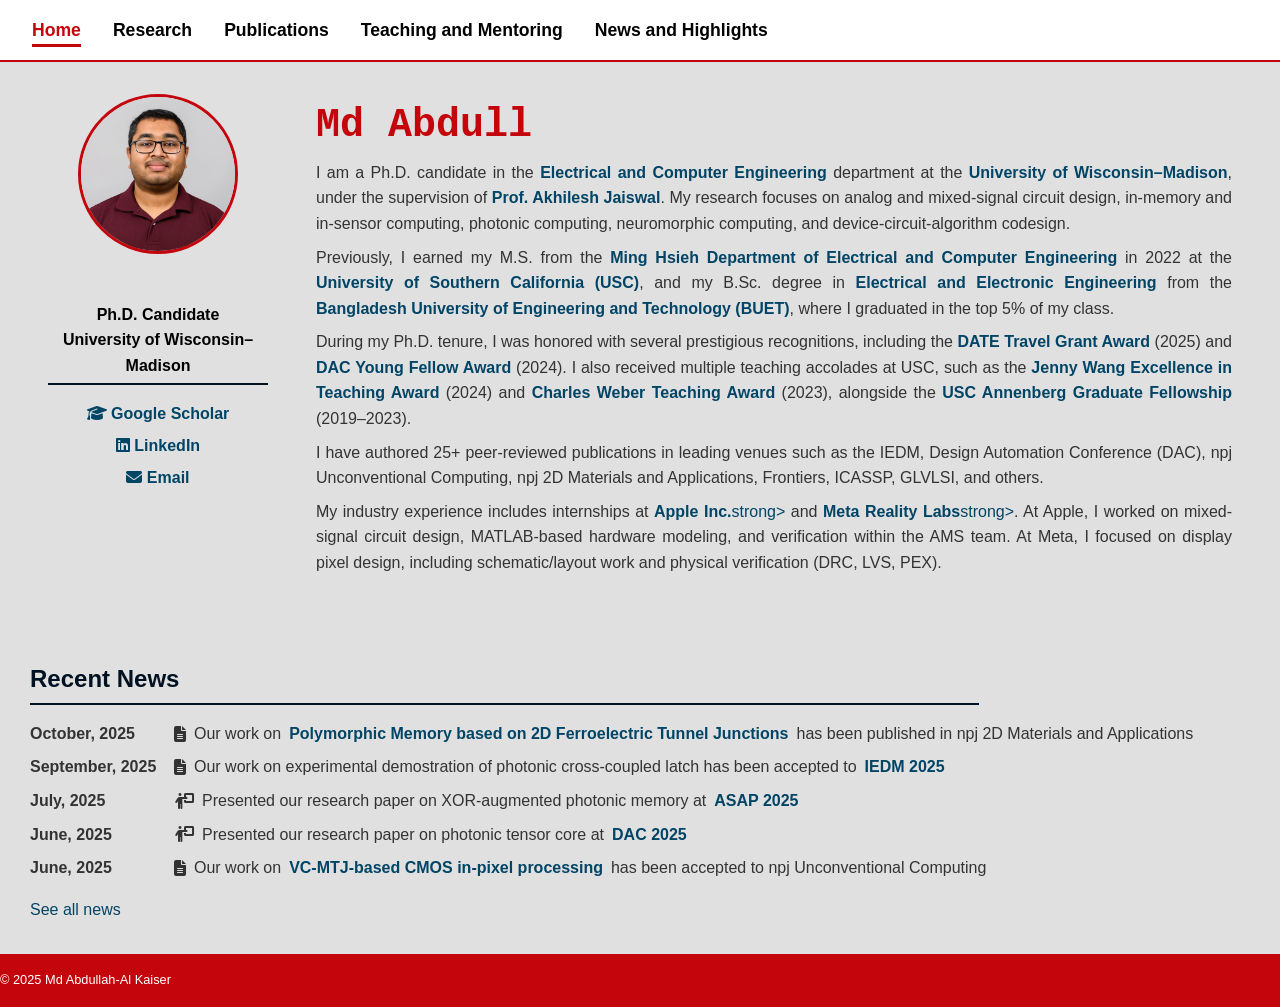
==== index.html @ b9860746 "Update index.html" ====
<!DOCTYPE html>
<html lang="en">
<head>
  <meta charset="UTF-8" />
  <meta name="viewport" content="width=device-width, initial-scale=1" />
  <title>Home - Md Abdullah-Al Kaiser</title>
  <link rel="stylesheet" href="style.css" />
  <link
    rel="stylesheet"
    href="https://cdnjs.cloudflare.com/ajax/libs/font-awesome/6.5.0/css/all.min.css"
    integrity="sha512-dO6lBBRrsN4SR0WqX3M5Jz6nX3Wc5dkP7kE+bQ9GfUemU1wfh64X0sJHZ6Z7JgY+jPZIl7QQB+p9zzC8pHVu1w=="
    crossorigin="anonymous"
    referrerpolicy="no-referrer"
  /> 

  <style>
    /* Typewriter Animation */
    .typewriter {
      font-size: 2.2rem;
      font-weight: bold;
      color: #222;
      font-family: "Courier New", monospace;
      white-space: nowrap;
      display: inline-block;
      height: 2.6rem; /* keeps spacing fixed */
    }

    .cursor {
      display: inline-block;
      width: 2px;
      background-color: #333;
      margin-left: 2px;
      animation: blink 0.7s infinite;
    }

    @keyframes blink {
      50% { background-color: transparent; }
    }
  </style>
</head>
  
<body>

<header> 
  <nav>
    <ul class="nav-links">
      <li><a href="index.html" class="active">Home</a></li>
      <li><a href="research.html">Research</a></li>
      <li><a href="publications.html">Publications</a></li>
      <li><a href="teaching.html">Teaching and Mentoring</a></li>
      <li><a href="news.html">News and Highlights</a></li>
    </ul>
  </nav> 
</header>

<main class="home-container">
  <div class="profile-left">
    <img src="Images/Headshot.png" alt="Md Abdullah-Al Kaiser" class="profile-pic" />
    <h2>Ph.D. Candidate<br>University of Wisconsin–Madison</h2>

    <div class="social-links">
        <a href="https://scholar.google.com/citations?user=Xrip2CIAAAAJ&hl=en" target="_blank" rel="noopener noreferrer">
          <i class="fas fa-graduation-cap"></i> Google Scholar
        </a>
        <a href="https://www.linkedin.com/in/md-abdullah-al-kaiser-549613242/" target="_blank" rel="noopener noreferrer">
          <i class="fab fa-linkedin"></i> LinkedIn
        </a>
        <a href="mailto:mkaiser8@wisc.edu">
          <i class="fas fa-envelope"></i> Email
        </a>
      </div>
  </div>

  <div class="profile-right">
    <!-- Animated Name -->
    <h1 class="typewriter"><span id="typewriter"></span><span id="cursor" class="cursor"></span></h1>

    <p>
      I am a Ph.D. candidate in the 
      <a href="https://www.ece.wisc.edu/" target="_blank"><strong>Electrical and Computer Engineering</strong></a> 
      department at the 
      <a href="https://www.wisc.edu/" target="_blank"><strong>University of Wisconsin–Madison</strong></a>, 
      under the supervision of 
      <a href = "https://compute-lab.ece.wisc.edu/" target = "_blank"><strong>Prof. Akhilesh Jaiswal</strong></a>. 
      My research focuses on analog and mixed-signal circuit design, in-memory and in-sensor computing, photonic computing, neuromorphic computing, and device-circuit-algorithm codesign.
    </p>  
    <p> 
      Previously, I earned my M.S. from the 
      <a href="https://minghsiehece.usc.edu/" target="_blank"><strong>Ming Hsieh Department of Electrical and Computer Engineering</strong></a> 
      in 2022 at the 
      <a href="https://www.usc.edu/" target="_blank"><strong>University of Southern California (USC)</strong></a>, and  my B.Sc. degree in 
      <a href="https://eee.buet.ac.bd/" target="_blank"><strong>Electrical and Electronic Engineering</strong></a> from the 
      <a href="https://www.buet.ac.bd/" target="_blank"><strong>Bangladesh University of Engineering and Technology (BUET)</strong></a>, where I graduated in the top 5% of my class.
    </p>
    <p>
      During my Ph.D. tenure, I was honored with several prestigious recognitions, including the <span style="color: #004466;"><strong>DATE Travel Grant Award</strong></span> (2025) 
      and <span style="color: #004466;"><strong>DAC Young Fellow Award</strong></span> (2024). 
      I also received multiple teaching accolades at USC, such as the <a href="https://minghsiehece.usc.edu/2024/07/congratulations-to-the-ece-students-honored-at-the-2024-viterbi-awards/" target="_blank">
        <strong>Jenny Wang Excellence in Teaching Award</strong></a> (2024)       
      and <span style="color: #004466;"><strong>Charles Weber Teaching Award</strong></span> (2023), 
      alongside the <span style="color: #004466;"><strong>USC Annenberg Graduate Fellowship</strong></span> (2019–2023). 
    </p>
    <p>
      I have authored 25+ peer-reviewed publications in leading venues such as the IEDM, 
      Design Automation Conference (DAC), npj Unconventional Computing, npj 2D Materials and Applications, Frontiers, ICASSP, GLVLSI, and others.
    </p>
    <p>
      My industry experience includes internships at 
      <a href="https://www.apple.com" target="_blank"><strong>Apple Inc.</strong>strong></a> and 
      <a href="https://about.meta.com/realitylabs/" target="_blank""><strong>Meta Reality Labs</strong>strong></a>. At Apple, I worked on mixed-signal circuit design, MATLAB-based hardware modeling, 
      and verification within the AMS team. At Meta, I focused on display pixel design, including schematic/layout work and physical verification (DRC, LVS, PEX).
    </p>  
  </div>  
</main>

<!-- Recent News Section -->
<section class="news-section">
  <h2>Recent News</h2>
  <ul id="news-list"></ul>
  <p><a href="news.html">See all news</a></p>
</section>
  
<script>
// Typewriter animation
const text = "Md Abdullah-Al Kaiser";
const typewriter = document.getElementById("typewriter");
const cursor = document.getElementById("cursor");

let index = 0;

function type() {
  if (index < text.length) {
    typewriter.textContent += text.charAt(index);
    index++;
    setTimeout(type, 150); // typing speed
  } else {
    cursor.style.display = "none"; // hide cursor after typing complete
    setTimeout(() => {
      typewriter.textContent = ""; // clear instantly
      cursor.style.display = "inline-block"; // show cursor again
      index = 0;
      setTimeout(type, 500); // wait 0.5s then start typing again
    }, 3000); // wait 3s before clearing
  }
}

type();

// Dynamically fetch and show top 5 news from news.html
fetch('news.html')
  .then(response => response.text())
  .then(data => {
    const parser = new DOMParser();
    const doc = parser.parseFromString(data, 'text/html');
    const newsItems = doc.querySelectorAll('.news-list li');
    const newsList = document.getElementById('news-list');

    newsItems.forEach((item, index) => {
      if (index < 5) {
        newsList.appendChild(item.cloneNode(true));
      }
    });
  })
  .catch(error => console.error('Error loading news:', error));
</script>

<footer>
  <p style="font-size: 0.8rem;">&copy; 2025 Md Abdullah-Al Kaiser</p>
</footer>

</body>
</html>
---- style.css ----
/* RESET: remove default browser spacing and simplify box sizing */
* {
  margin: 0;
  padding: 0;
  box-sizing: border-box;
}

/* BODY: general font, layout, background */
body {
  font-family: 'Helvetica', Tahoma, Geneva, Verdana, sans-serif;
  line-height: 1.6;
  background-color: #e0e0e0;
  color: #333333;
  min-height: 100vh;
  display: flex;
  flex-direction: column;
}

/* PARAGRAPHS & LISTS: justified text, consistent sizing */
p, li {
  text-align: justify;
}

p {
  line-height: 1.6;
  font-size: 1rem;
  margin-top: 0.5rem;    /* added */
  margin-bottom: 0.5rem; /* added */
}

li {
  font-size: 1rem;
}

/* HEADER & NAVIGATION */
header {
  background-color: #FFFFFF;
  border-bottom: 2px solid #C5050C;
  padding: 1rem 2rem;
  position: sticky;
  top: 0;
  z-index: 100;
}

/* NAVIGATION LINKS */
.nav-links {
  list-style: none;
  display: flex;
  gap: 2rem;
  font-weight: 600;
}

.nav-links li a {
  color: #000000;
  text-decoration: none;
  font-size: 1.1rem;
  padding-bottom: 0.25rem;
  border-bottom: 3px solid transparent;
  transition: border-color 0.3s ease;
}

.nav-links li a:hover,
.nav-links li a.active {
  border-bottom-color: #C5050C;
  color: #C5050C;
}

/* HOMEPAGE FLEX LAYOUT */
.home-container {
  display: flex;
  flex-wrap: wrap;
  align-items: flex-start;
  justify-content: flex-start;
  gap: 3rem;
  padding: 2rem 3rem;
  width: 100%;
}

/* PROFILE LEFT COLUMN (IMAGE + LINKS) */
.profile-left {
  width: 220px;
  text-align: center;
}

.profile-pic {
  width: 160px;
  height: 160px;
  object-fit: cover;
  border-radius: 50%;
  border: 3px solid #C5050C;
  margin-bottom: 1rem;
}

.profile-left h2 {
  font-size: 1rem;
  margin-bottom: 1rem;
  color: #000000;
}

/* SOCIAL LINKS BELOW PROFILE PIC */
.social-links {
  display: flex;
  flex-direction: column;
  gap: 0.4rem;
}

.social-links a {
  color: #004466;
  text-decoration: none;
  font-weight: 600;
  transition: color 0.3s ease;
}

.social-links a:hover {
  color: #000000;
  text-decoration: underline;
}

.social-links i {
  font-size: 1rem;
}

/* RIGHT PROFILE TEXT / MAIN CONTENT */
.profile-right {
  flex: 1;
  min-width: 0;
}

.profile-right h1 {
  font-size: 2.5rem;
  font-weight: 700;
  color: #C5050C;
  margin-bottom: 1rem;
}

.profile-text p {
  font-size: 1.2rem;
  margin-bottom: 2rem;
  color: #004466;
}

/* FOOTER */
footer {
  background-color: #C5050C;
  color: white;
  text-align: center;
  padding: 0.5rem 0;
  font-size: 0.8rem;
  font-weight: 500;
  margin-top: auto;
}

/* HEADINGS: H1 for page titles */
h1 {
  color: #000000;
  font-size: 2rem;
  margin-bottom: 1rem;
}

/* H2 for section headings with underline & spacing */
h2 {
  margin-top: 1.5rem; /* reduced from 2rem */
  margin-bottom: 1rem; /* spacing below underline */
  color: #001122;
  border-bottom: 2px solid #001122;
  padding-bottom: 0.3rem;
  font-size: 1.5rem;
}

/* SPECIFIC: content-container lists (publications) */
.content-container ol,
.content-wrapper ol {
  margin-left: 1.5rem;
}

.content-container ol li,
.content-wrapper ol li {
  margin-bottom: 0.5rem;
  line-height: 1.6;
}

/* HIGHLIGHT AUTHOR NAME IN PUBLICATIONS */
.content-container ol li strong,
.content-wrapper ol li strong {
  color: #004466;
}

/* GENERAL PAGE WRAPPER FOR PAGES LIKE PUBLICATIONS */
.content-wrapper {
  max-width: none;
  width: 100%;
  padding: 3rem 3rem;
  margin: 0 auto;
}

/* SECTION spacing adjustment */
section {
  margin-top: 1.5rem;
  margin-bottom: 1.5rem;
}

.figure-text-row {
  display: flex;
  flex-wrap: wrap;           /* allow vertical stacking on narrow screens */
  align-items: center;
  gap: 1rem;
}

.figure-text-row img {
  flex-shrink: 0; /* prevent image from shrinking too much */
  max-width: 600px; /* controls image size */
  width: 100%;
  height: auto;
}

.text-block {
  flex: 1; /* take remaining space */
  min-width: 250px; /* prevents collapsing */
  display: flex;
  flex-direction: column;
  gap: 1rem;
}

.figure-text-row .text-block p {
  margin-top: 0.05rem;   /* space above each paragraph */
  margin-bottom: 0.05rem; /* space below each paragraph */
  line-height: 1.6;      /* controls spacing between lines */
}

/* Base link style */
a {
  color: #004466;                      /* dark gray, softer than black */
  text-decoration: none;               /* removes underline */
}

/* On hover, make it stand out */
a:hover {
  color: #000000;                        /* pure black on hover */
  text-decoration: underline;         /* underline only on hover */
}

a:visited {
  color: #004466;
}

.news-item {
  display: flex;
  gap: 1rem;
  align-items: start;
}

.news-date {
  flex: 0 0 8em; /* fixed width for alignment */
  font-weight: bold;
}

.news-content {
  flex: 1;
  display: inline-flex;
  align-items: center; /* aligns icon and text */
  gap: 0.5rem;
}

.news-icon {
  flex-shrink: 0; /* ensures icon doesn't shrink */
}

.news-section {
  margin-top: 20px;
  padding-left: 0;      /* remove left padding */
  margin-left: 30px;   /* nudge left */
  max-width: 1200px;
}

.news-section h2 {
  display: inline-block;
  border-bottom: 2px solid #001122;
  padding-bottom: 0.3rem;
  padding-right: 800px;  /* extends underline rightwards */
}

.news-section ul {
  list-style: none;
  padding-left: 0;
  margin-left: 0;
  white-space: nowrap;
  overflow-x: auto;
}

.news-section li {
  margin-bottom: 8px;
}
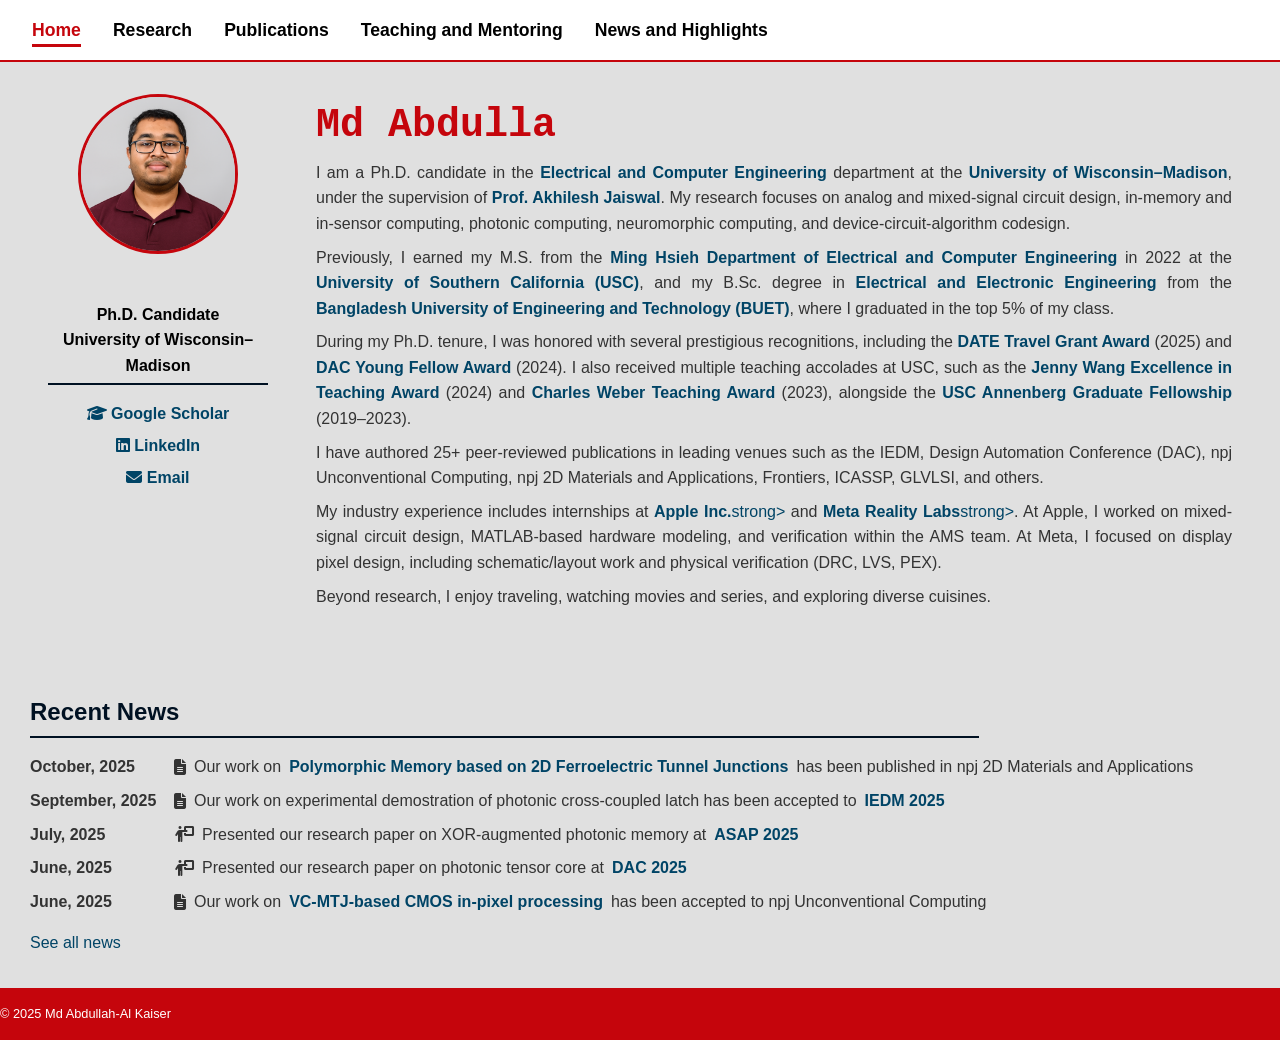
==== commit 8a5f1996: "Update index.html" ====
--- a/index.html
+++ b/index.html
@@ -110,6 +110,9 @@
       <a href="https://about.meta.com/realitylabs/" target="_blank""><strong>Meta Reality Labs</strong>strong></a>. At Apple, I worked on mixed-signal circuit design, MATLAB-based hardware modeling, 
       and verification within the AMS team. At Meta, I focused on display pixel design, including schematic/layout work and physical verification (DRC, LVS, PEX).
     </p>  
+    <p>
+      Beyond research, I enjoy traveling, watching movies and series, and exploring diverse cuisines.
+    </p>
   </div>  
 </main>
 
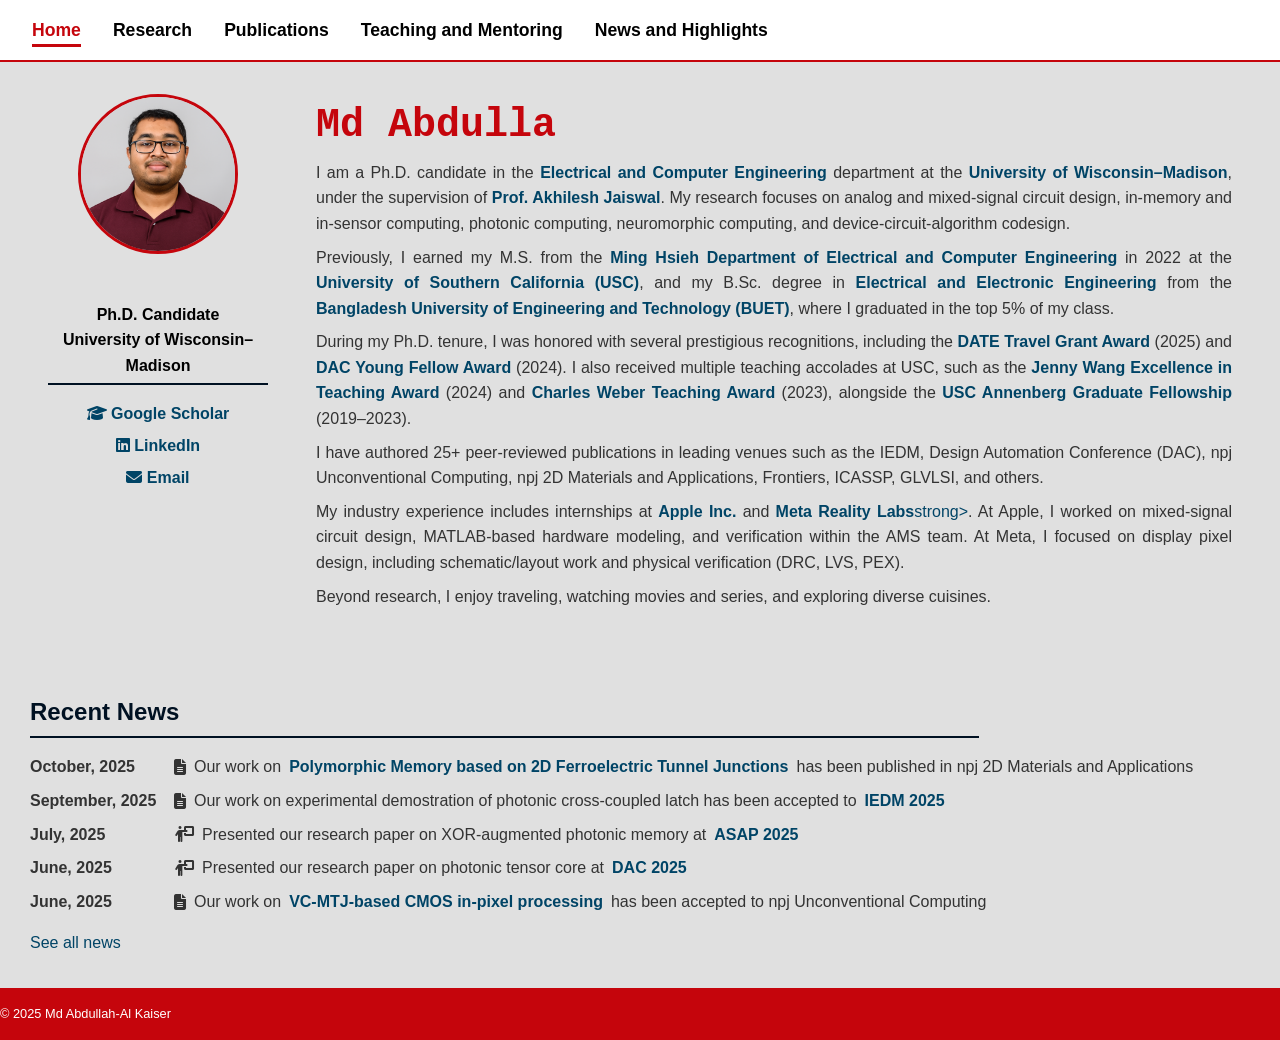
==== commit 932dcc4c: "Update index.html" ====
--- a/index.html
+++ b/index.html
@@ -106,7 +106,7 @@
     </p>
     <p>
       My industry experience includes internships at 
-      <a href="https://www.apple.com" target="_blank"><strong>Apple Inc.</strong>strong></a> and 
+      <a href="https://www.apple.com" target="_blank"><strong>Apple Inc.</strong></strong></a> and 
       <a href="https://about.meta.com/realitylabs/" target="_blank""><strong>Meta Reality Labs</strong>strong></a>. At Apple, I worked on mixed-signal circuit design, MATLAB-based hardware modeling, 
       and verification within the AMS team. At Meta, I focused on display pixel design, including schematic/layout work and physical verification (DRC, LVS, PEX).
     </p>  
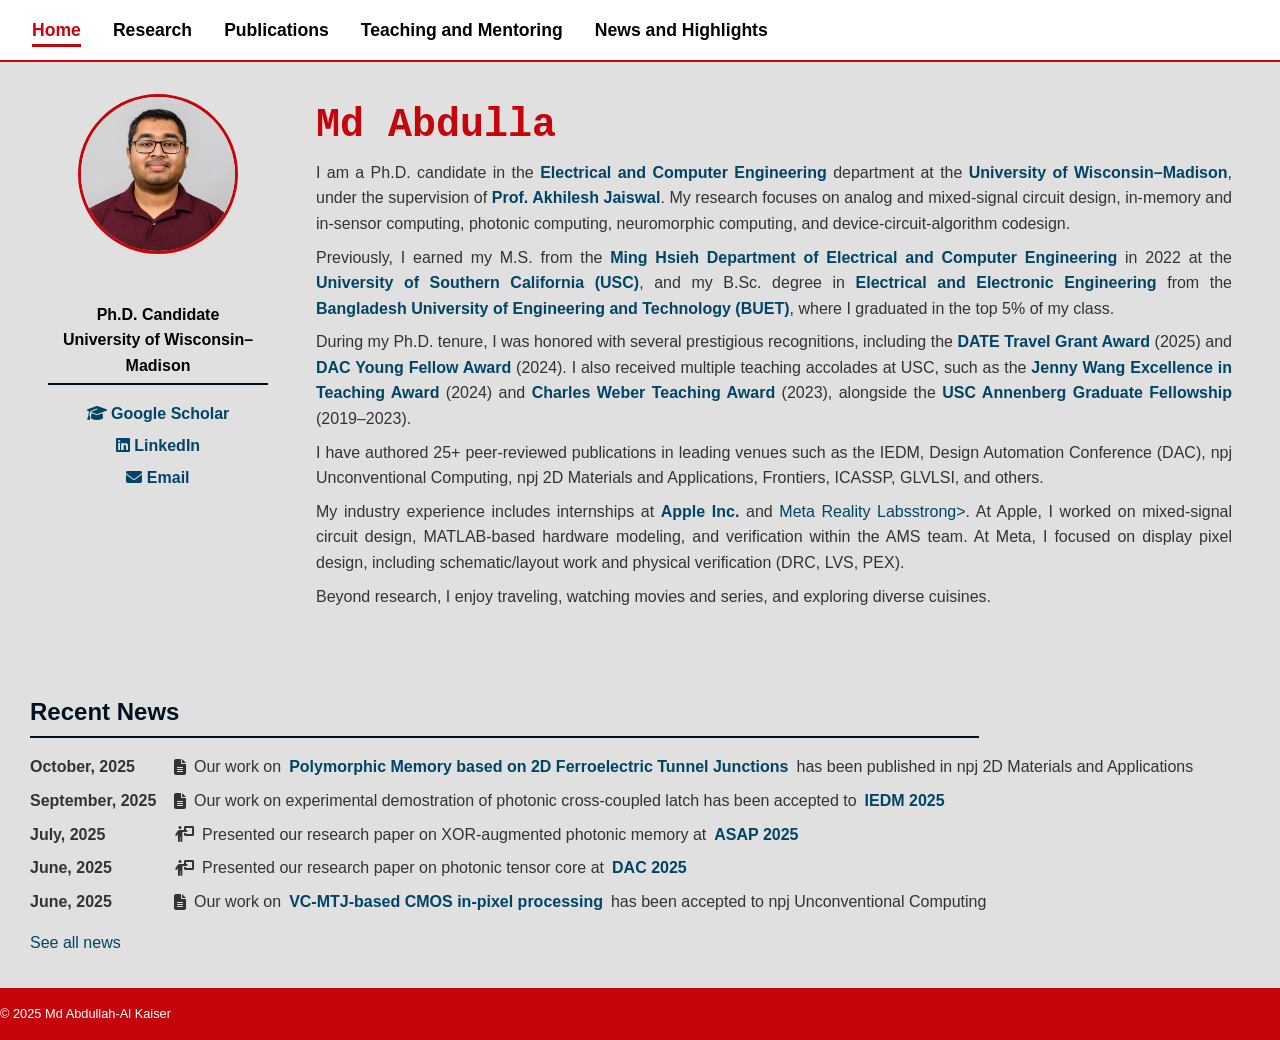
==== commit 16f82721: "Update index.html" ====
--- a/index.html
+++ b/index.html
@@ -107,7 +107,7 @@
     <p>
       My industry experience includes internships at 
       <a href="https://www.apple.com" target="_blank"><strong>Apple Inc.</strong></strong></a> and 
-      <a href="https://about.meta.com/realitylabs/" target="_blank""><strong>Meta Reality Labs</strong>strong></a>. At Apple, I worked on mixed-signal circuit design, MATLAB-based hardware modeling, 
+      <a href="https://about.meta.com/realitylabs/" target="_blank""></strong>Meta Reality Labs</strong>strong></a>. At Apple, I worked on mixed-signal circuit design, MATLAB-based hardware modeling, 
       and verification within the AMS team. At Meta, I focused on display pixel design, including schematic/layout work and physical verification (DRC, LVS, PEX).
     </p>  
     <p>
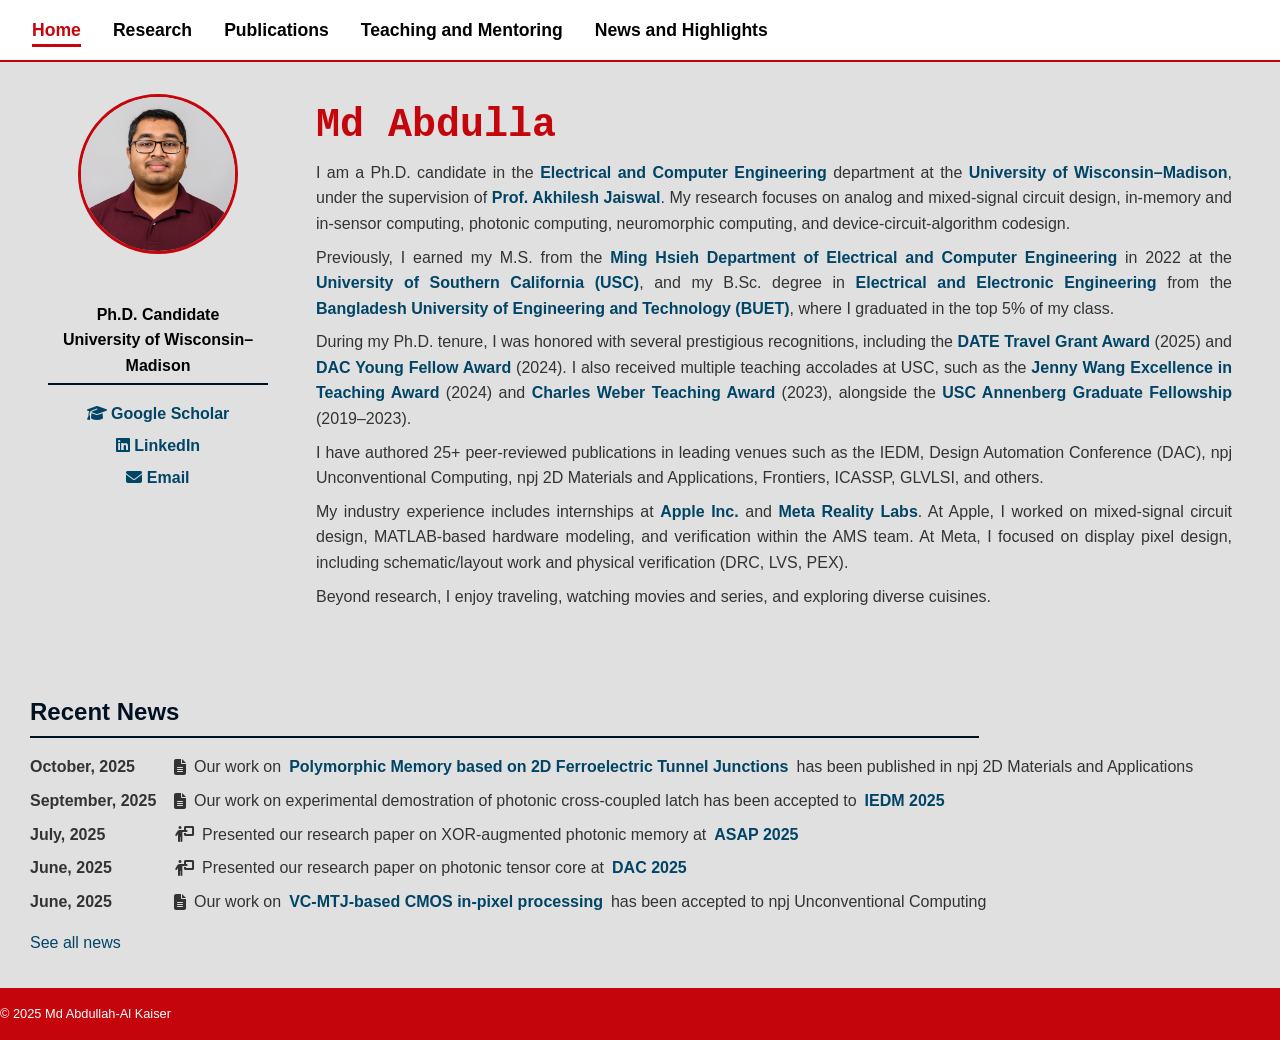
==== commit 0e611395: "Update index.html" ====
--- a/index.html
+++ b/index.html
@@ -106,8 +106,8 @@
     </p>
     <p>
       My industry experience includes internships at 
-      <a href="https://www.apple.com" target="_blank"><strong>Apple Inc.</strong></strong></a> and 
-      <a href="https://about.meta.com/realitylabs/" target="_blank""></strong>Meta Reality Labs</strong>strong></a>. At Apple, I worked on mixed-signal circuit design, MATLAB-based hardware modeling, 
+      <a href="https://www.apple.com" target="_blank"><strong>Apple Inc.</strong></a> and 
+      <a href="https://about.meta.com/realitylabs/" target="_blank""><strong>Meta Reality Labs</strong></a>. At Apple, I worked on mixed-signal circuit design, MATLAB-based hardware modeling, 
       and verification within the AMS team. At Meta, I focused on display pixel design, including schematic/layout work and physical verification (DRC, LVS, PEX).
     </p>  
     <p>
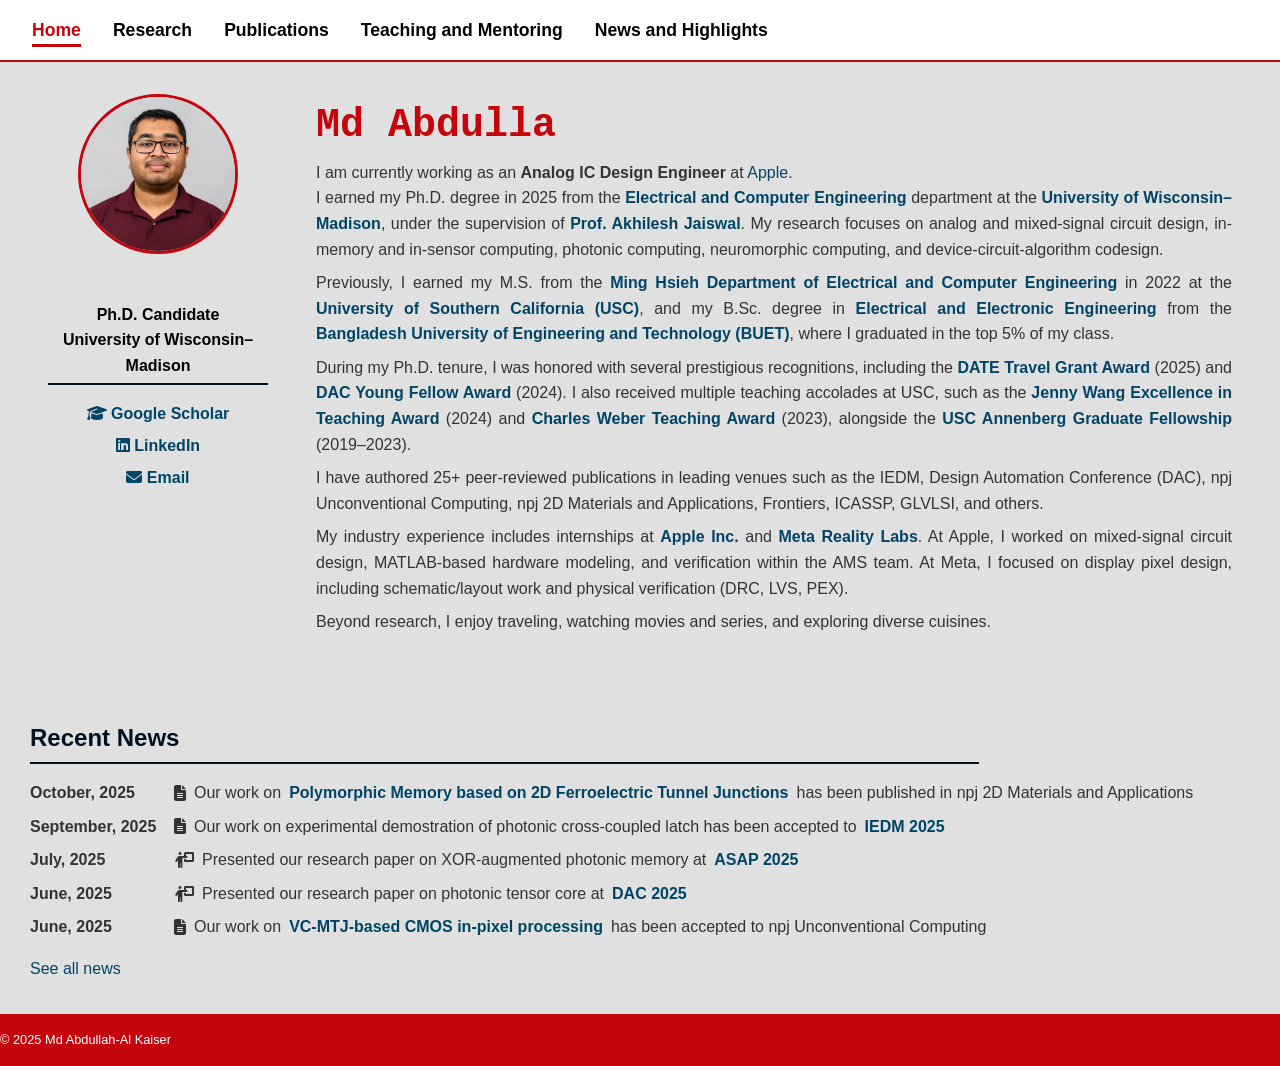
==== commit c6124baf: "Update index.html" ====
--- a/index.html
+++ b/index.html
@@ -76,14 +76,17 @@
     <h1 class="typewriter"><span id="typewriter"></span><span id="cursor" class="cursor"></span></h1>
 
     <p>
-      I am a Ph.D. candidate in the 
+      I am currently working as an <strong>Analog IC Design Engineer</strong> at 
+      <a href="https://www.apple.com/" target="_blank">Apple</a>.<br>
+      I earned my Ph.D. degree in 2025 from the 
       <a href="https://www.ece.wisc.edu/" target="_blank"><strong>Electrical and Computer Engineering</strong></a> 
       department at the 
       <a href="https://www.wisc.edu/" target="_blank"><strong>University of Wisconsin–Madison</strong></a>, 
       under the supervision of 
-      <a href = "https://compute-lab.ece.wisc.edu/" target = "_blank"><strong>Prof. Akhilesh Jaiswal</strong></a>. 
+      <a href="https://compute-lab.ece.wisc.edu/" target="_blank"><strong>Prof. Akhilesh Jaiswal</strong></a>. 
       My research focuses on analog and mixed-signal circuit design, in-memory and in-sensor computing, photonic computing, neuromorphic computing, and device-circuit-algorithm codesign.
-    </p>  
+    </p>
+ 
     <p> 
       Previously, I earned my M.S. from the 
       <a href="https://minghsiehece.usc.edu/" target="_blank"><strong>Ming Hsieh Department of Electrical and Computer Engineering</strong></a> 
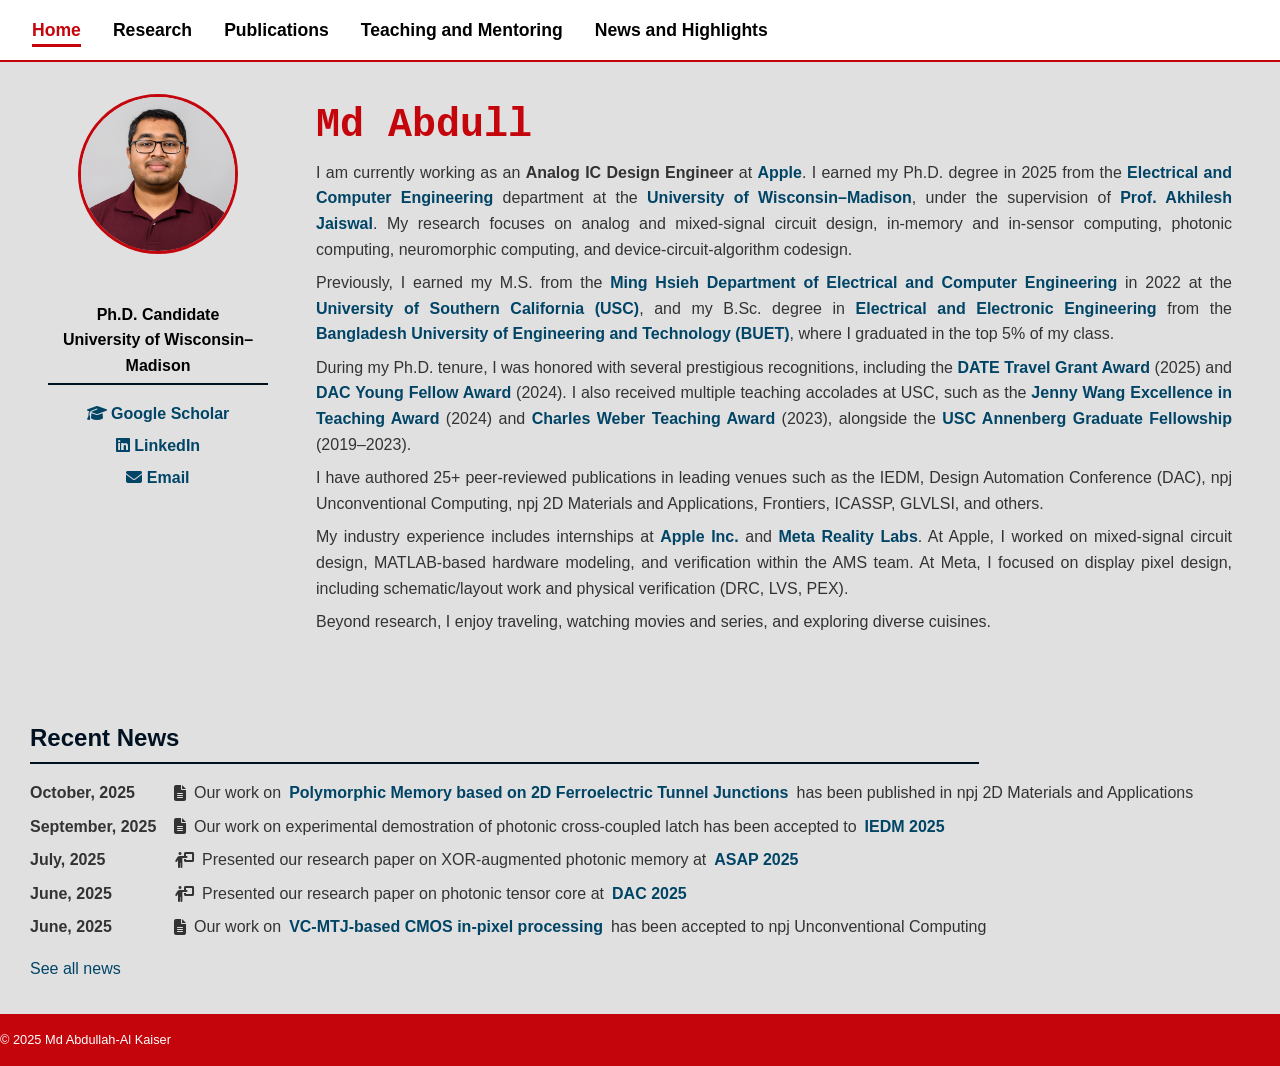
==== commit def2c99c: "Update index.html" ====
--- a/index.html
+++ b/index.html
@@ -77,14 +77,15 @@
 
     <p>
       I am currently working as an <strong>Analog IC Design Engineer</strong> at 
-      <a href="https://www.apple.com/" target="_blank">Apple</a>.<br>
+      <a href="https://www.apple.com/" target="_blank"><strong>Apple</strong></a>.
       I earned my Ph.D. degree in 2025 from the 
       <a href="https://www.ece.wisc.edu/" target="_blank"><strong>Electrical and Computer Engineering</strong></a> 
       department at the 
       <a href="https://www.wisc.edu/" target="_blank"><strong>University of Wisconsin–Madison</strong></a>, 
       under the supervision of 
       <a href="https://compute-lab.ece.wisc.edu/" target="_blank"><strong>Prof. Akhilesh Jaiswal</strong></a>. 
-      My research focuses on analog and mixed-signal circuit design, in-memory and in-sensor computing, photonic computing, neuromorphic computing, and device-circuit-algorithm codesign.
+      My research focuses on analog and mixed-signal circuit design, in-memory and in-sensor computing, 
+      photonic computing, neuromorphic computing, and device-circuit-algorithm codesign.
     </p>
  
     <p> 
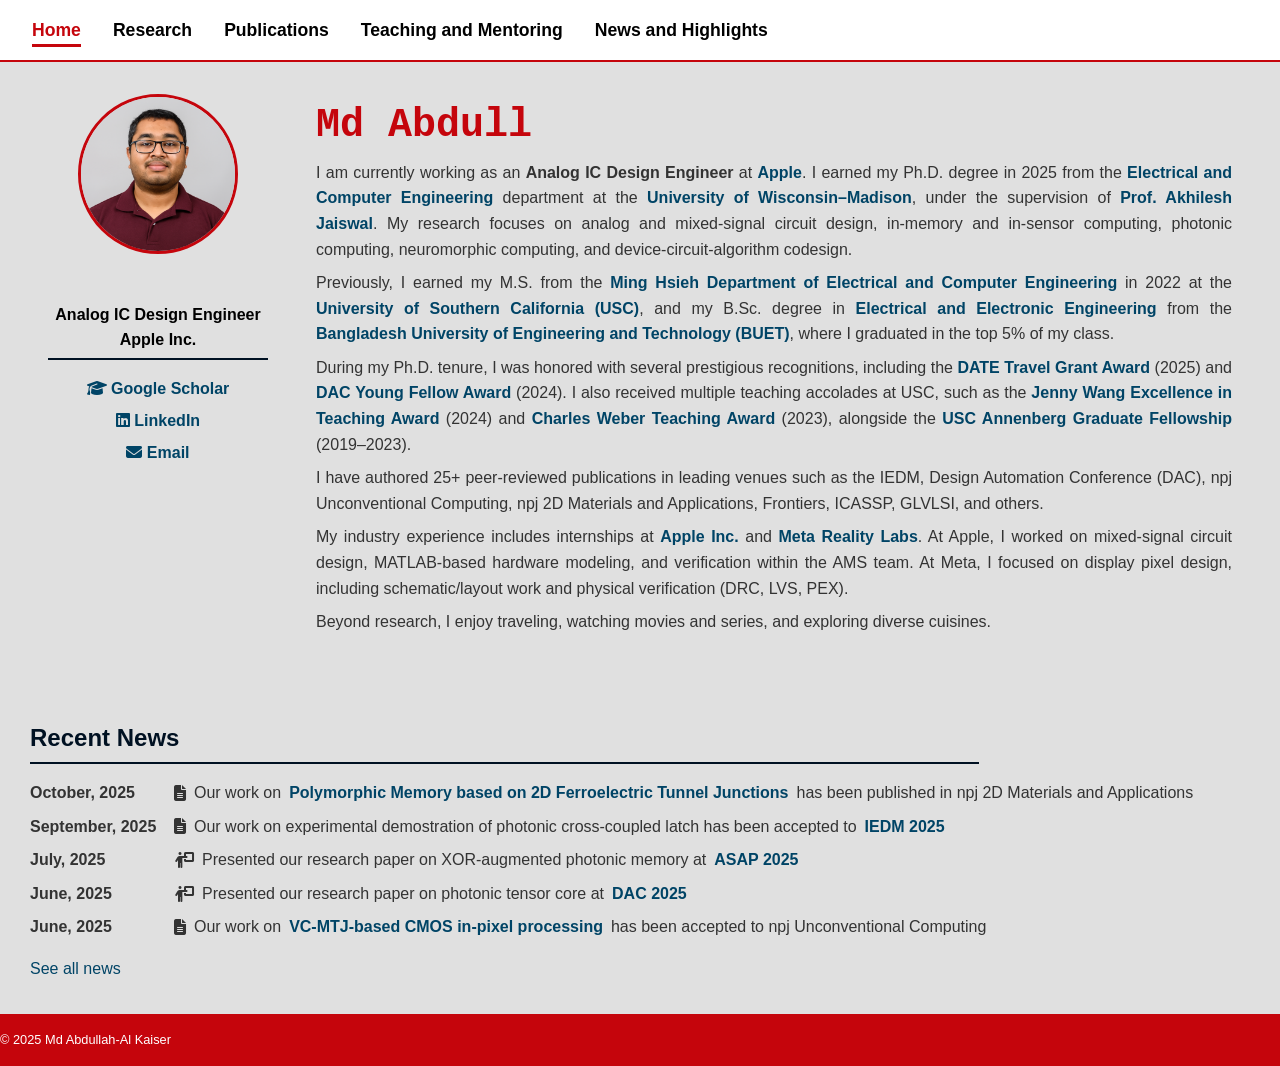
==== commit 2f6afb6a: "Update index.html" ====
--- a/index.html
+++ b/index.html
@@ -56,7 +56,7 @@
 <main class="home-container">
   <div class="profile-left">
     <img src="Images/Headshot.png" alt="Md Abdullah-Al Kaiser" class="profile-pic" />
-    <h2>Ph.D. Candidate<br>University of Wisconsin–Madison</h2>
+    <h2>Analog IC Design Engineer<br>Apple Inc.</h2>
 
     <div class="social-links">
         <a href="https://scholar.google.com/citations?user=Xrip2CIAAAAJ&hl=en" target="_blank" rel="noopener noreferrer">
